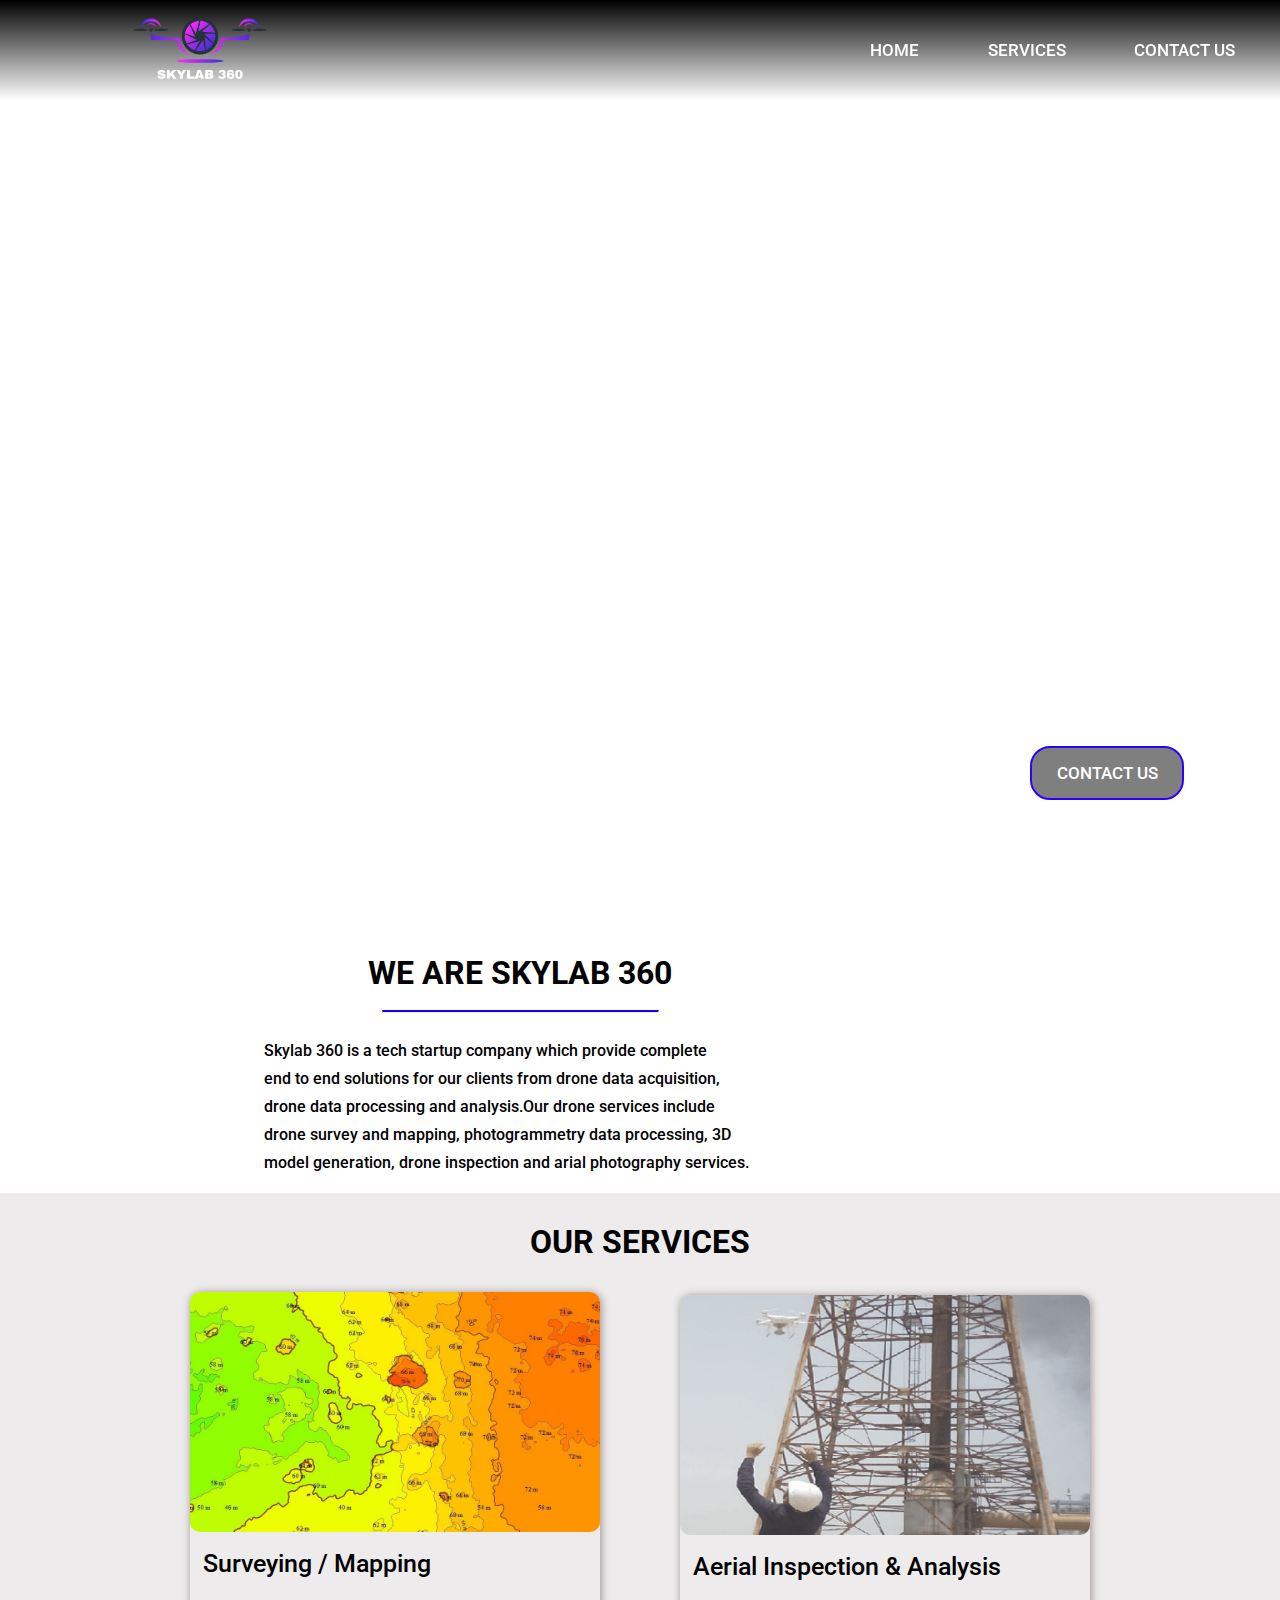
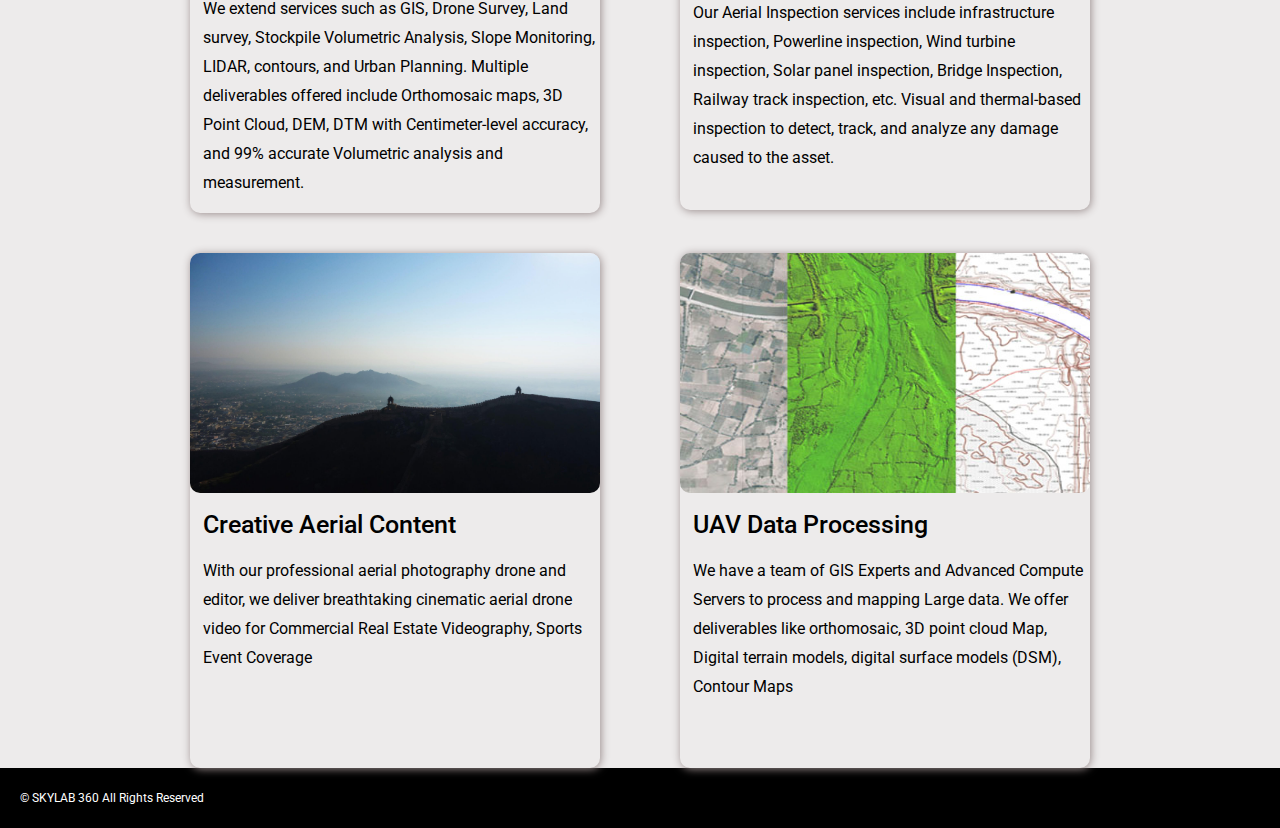
==== index.html @ 53f1190a "skylab360" ====
<!DOCTYPE html>
<html lang="en">
<head>
  <meta charset="UTF-8">
  <meta name="viewport" content="width=device-width, initial-scale=1.0">
  <title>SKYLAB 360</title>

  <link rel="stylesheet" href="body.css">
  <link rel="stylesheet" href="header.css">
  <link rel="stylesheet" href="services.css">
  <link rel="stylesheet" href="footer.css">
  <link rel="stylesheet" href="https://cdnjs.cloudflare.com/ajax/libs/font-awesome/6.5.0/css/all.min.css" integrity="sha512-Avb2QiuDEEvB4bZJYdft2mNjVShBftLdPG8FJ0V7irTLQ8Uo0qcPxh4Plq7G5tGm0rU+1SPhVotteLpBERwTkw==" crossorigin="anonymous" referrerpolicy="no-referrer" />

  <link rel="preconnect" href="https://fonts.googleapis.com">
  <link rel="preconnect" href="https://fonts.gstatic.com" crossorigin>
  <link href="https://fonts.googleapis.com/css2?family=Roboto:wght@400;500;700&display=swap" rel="stylesheet">
 
</head>
<body>
  <div class="container">
   <div class="header">

    <div class="logo-div">
      <img class="logo" src="images-vedios/3ft41.png" alt="">
    </div>

    <div class="links">
    <a class="link active" href="#">HOME</a>
    <a class="link" href="#">SERVICES</a>
    <a class="link" href="#">CONTACT US</a>
    <button onclick='showSidebar()' class="menu-btn"><i class="fa-solid fa-bars"></i></button>
    </div>                                    
   </div>

   <div class="sidebar">
    <button onclick="cancelSidebar()" class="cancel-btn"><i class="fa-solid fa-arrow-right-from-bracket"></i></button>
    <a class="link-clicked " href="#">HOME</a>
    <a class="link-clicked" href="#">SERVICES</a>
    <a class="link-clicked" href="#">CONTACT US</a>
    </div>

   <div class="body-1">

    <video class="bg-video-main" loop autoplay muted>
     <source src="images-vedios/SKYLAB360.SKYLAB360.mp4">
     </video>
     
     <div class="contact-div">
      <a class="contact-txt" href="index.html">CONTACT US</a>
    </div>


   </div>

   <div class="body-2">           

    <div class="about-div">
      <h1 class="about">
      WE ARE SKYLAB 360 
      </h1>
      <hr class="line">
      <p class="about-txt">
        Skylab 360 is a tech startup company which provide complete end to end solutions for our clients from drone data acquisition, drone data processing and analysis.Our drone services include drone survey and mapping, photogrammetry data processing, 3D model generation, drone inspection and arial photography services.
      </p>
      
    </div>


    <div class="drone-image-div">
      <img  class="drone-image"src="https://skyx.co.in/wp-content/uploads/2022/04/About-us-Shape-1.png" alt="">
    </div>

   </div>

   <div class="body-3">

    <div class="service-heading">
      <h1>OUR SERVICES</h1>
    </div>

    <div class="our-services">

      <div class="services">

        

        <div class="service">
          <div class="imag">
            <img class="service-img" src="images-vedios/surveying_mapping.jpg" alt="">
          </div>

          <div class="texts">
          <h1 class="heading">Surveying / Mapping</h1>
          <p class="service-txt">
            We extend services such as GIS, Drone Survey, Land survey, Stockpile Volumetric Analysis, Slope Monitoring, LIDAR, contours, and Urban Planning. Multiple deliverables offered include Orthomosaic maps, 3D Point Cloud, DEM, DTM with Centimeter-level accuracy, and 99% accurate Volumetric analysis and measurement.
          </p>
        </div>
        </div>

        <div class="service">
          <div class="imag">
            <img class="service-img" src="images-vedios/uav-inspection.jpg" alt="">
          </div>

          <div class="texts">
          <h1 class="heading">Aerial Inspection & Analysis</h1>
          <p class="service-txt">
            Our Aerial Inspection services include infrastructure inspection, Powerline inspection, Wind turbine inspection, Solar panel inspection, Bridge Inspection, Railway track inspection, etc. Visual and thermal-based inspection to detect, track, and analyze any damage caused to the asset.
          </p>
        </div>
        </div>

        <div class="service">
          <div class="imag">
            <img class="service-img" src="images-vedios/drone_photography.jpg" alt="">
          </div>

          <div class="texts">
          <h1 class="heading">Creative Aerial Content</h1>
          <p class="service-txt">
            With our professional aerial photography drone and editor, we deliver breathtaking cinematic aerial drone video for Commercial Real Estate Videography, Sports Event Coverage
          </p>
        </div>
        </div>

        <div class="service">
          <div class="imag">
            <img class="service-img" src="images-vedios/data_processing.jpg" alt="">
          </div>

          <div class="texts">
          <h1 class="heading">UAV Data Processing</h1>
          <p class="service-txt">
            We have a team of GIS Experts and Advanced Compute Servers to process and mapping Large data. We offer deliverables like orthomosaic, 3D point cloud Map, Digital terrain models, digital surface models (DSM), Contour Maps
          </p>
        </div>
        </div>

      </div>

   </div>
  </div>

  <div class="footer">
    <p class="cr-txt">&#169;	SKYLAB 360 All Rights Reserved</p>
    <div>
      <a href="#"><i class="fa-brands fa-linkedin"></i></a>
      <a href="#"><i class="fa-brands fa-youtube"></i></a>
      <a href="#"><i class="fa-brands fa-facebook"></i></a>
      <a href="#"><i class="fa-brands fa-instagram"></i></a>
    </div>

  </div>
   

  </div>
  <script src="script.js"></script>
</body>
</html>
---- body.css ----
/*General styles*/
body{
  margin: 0;
  font-family: roboto,arial;
}
.container{
  min-width: 443px;
}

/*body-1 styles*/

.body-1{
  width: 100%;
  height: 100%;
  margin-bottom: 40px;
}
.bg-video-main{
  width: 100%;
  height: 100vh;
  object-fit: cover;
  min-width: 443px;
}
.contact-div{
  width: 150px;
  position: absolute;
  right: 100px;
  bottom: 100px; 
}
.contact-txt{
  width: 100%;
  padding-top: 15px;
  padding-bottom: 15px;
  border-radius: 20px;
  font-weight: 500; 
  font-size: 17px;
  color: #fff;
  display: flex;
  align-items: center;
  justify-content: center;
  background-color: rgba(0, 0, 0, 0.5);
  border: solid 2px #2f00ff;
  text-decoration: none;
}
.contact-txt:hover{
  border: solid 2px #f700ff;
}
/*body 2 starts*/
.body-2{
  width: 100%;
  height: 100%;
  display: flex;
  align-items: center;
  justify-content: center;
}

.about-div{
  padding-left: 160px;
  display: flex;
  align-items: center;
  flex-direction: column;
  max-width: 40%;
}
.about{
  display: block;
  font-weight: 700;
  margin-top: 10px;
  margin-bottom: 10px;
}
.about-txt{
  font-weight: 500;
  font-size: 16px;
  line-height: 28px;
  text-wrap: balance;
}
.line{
  width: 100%;
  border-top: 2px solid #1100ff;
  max-width: 275px;
}
.drone-image-div{
  width: 400px;
}
.drone-image{
  width: 100%;
}
@media(max-width:590px) {
  .contact-div{
    display: none;
  }
  .about-div{
    padding-left: 20px;
  }
}
---- header.css ----
.header{
  height: 100px;
  width: 100%;
  background-image:linear-gradient(0deg,rgba(255, 255, 255, 0.01),rgb(0, 0, 0));
  display: flex;
  align-items: center;
  justify-content: space-between;
  position: fixed;
  left: 0;
  right: 0;
  top: 0;
  z-index: 2;
}
.logo{
   width: 100%;
   height: 100%;
   object-fit: contain;
}
.logo-div{
  width: 400px;
  height: 64px;
}
.links{
  width: 365px;
  height: 64px;
  display: flex;
  align-items: center;
  justify-content: space-between;
  z-index: 1;
  margin-right: 45PX;
}
.link{
 text-decoration: none;
 color: #fff;
 font-weight: 500; 
 font-size: 17px;
}
.link:hover,.link:active{
  color: #f700ff;
}
.link:focus{
  color: #0d00ff;
}
.menu-btn{
  width: 40px;
  height: 30px;
  border: none;
  font-size: 25px;
  color: #fff;
  cursor: pointer;
  background: none;
  display: none;
}
.sidebar{
  position: fixed;
  right: 0;
  top: 0;
  height: 100vh;
  width: 250px;
  z-index: 999;
  background-color: #00000053;
  backdrop-filter: blur(10px);
  box-shadow: -10px 0 10px rgba(0, 0, 0, 0.1);
  display: none;
  flex-direction: column;
  align-items: flex-start;
}
.link-clicked{
  width: 100%;
  height:50px;
  text-decoration: none;
  color: #ffffff;
  font-weight: 500; 
  font-size: 17px;
  display: flex;
  align-items: center;
  justify-content: center;
 }
 .link-clicked:hover,.link-clicked:active{
  background-color: rgb(200, 197, 197);
  color: #000;
}
.cancel-btn{
  width: 40px;
  height: 40px;
  border: none;
  border-radius: 50%;
  margin-left: 15px;
}
@media(max-width:590px){
  .logo-div{
    width: 200px;
  }
  .links{
    align-items: center;
    justify-content: flex-end;
  }
  .link{
    display: none;
  }
  .menu-btn{
    display: block;
    margin-right: 20px;
  }
}
---- services.css ----
.body-3{
  width: 100%;
  background-color: rgb(237 235 235);
  display: flex;
  flex-direction: column;
  align-items: center;
  
}
.service-heading{
  width: 100%;
  display: flex;
  justify-content: center;
  margin-top: 9px;
  margin-bottom: 9px;
}
.our-services{
  max-width: 900px;
}
.services{
  width: 100%;
  display: grid;
  grid-template-columns:1fr 1fr;
  column-gap: 80px;
  row-gap: 40px;
  justify-content: center;
  align-items: center;
 
}
.service{
  display: flex;
  flex-direction: column;
  box-shadow: 1px 1px 8px 0px #998c8c;
  border-radius: 10px;
}
.imag{
  width: 100%;
  height: 240px;

}
.service-img{
  width: 100%;
  height: 100%;
  border-radius: 10px;
}
.texts{
  min-height: 275px;
  padding-left: 13px;
}
.heading{
  font-weight: 500;
  font-size: 25px;
}
.service-txt{
  font-weight: 400;
  line-height: 29px;
}
@media(max-width:581px){
  .our-services{
    max-width: 100%;
  }
  .services{
    grid-template-columns: 1fr;
  }
}
---- footer.css ----
.footer{
  width: 100%;
  height: 60px;
  background-color: black;
  display: flex;
  align-items: center;
  justify-content: space-between;
}
.cr-txt{
  color: #fff;
  font-weight: 400;
  font-size: 12px;
  margin-left: 20px;
}
.fa-instagram,.fa-facebook,.fa-youtube,.fa-linkedin{
  color: #fff;
  font-size: 20px;
  margin-right: 20px;
}
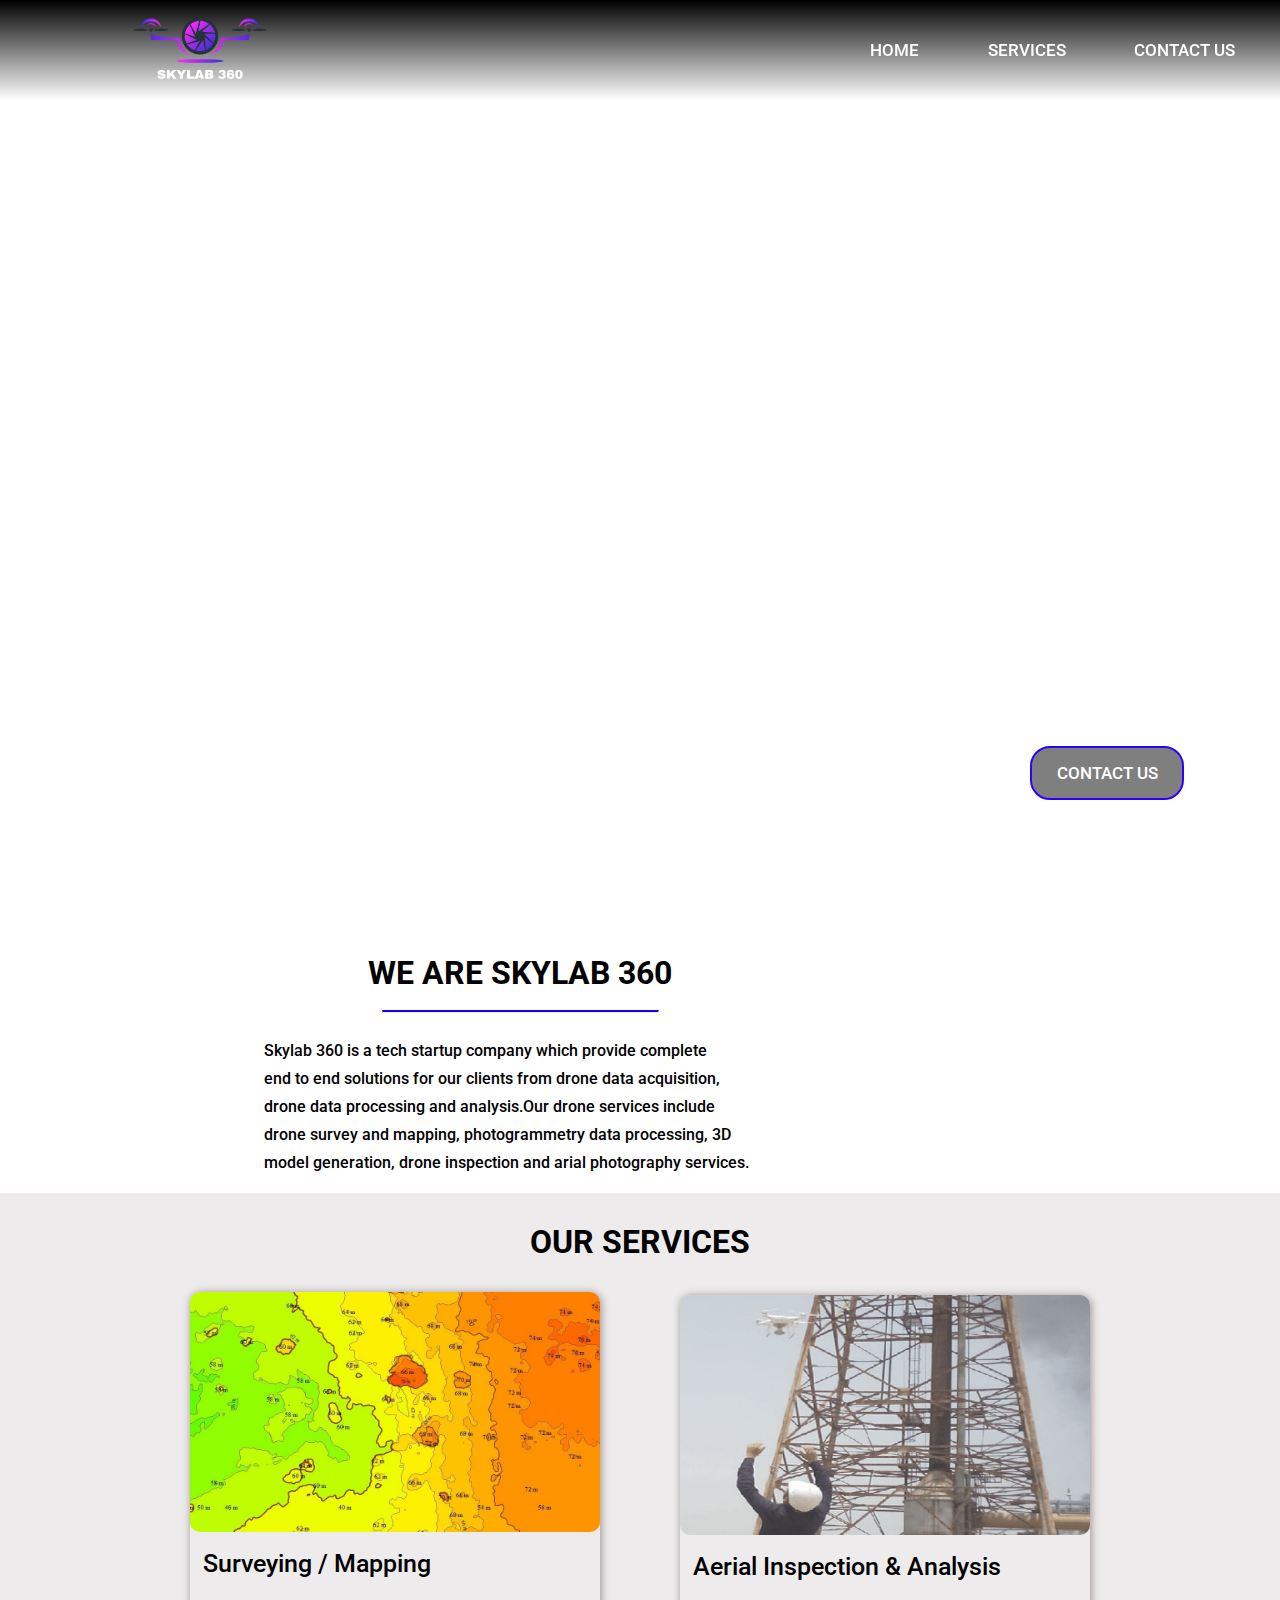
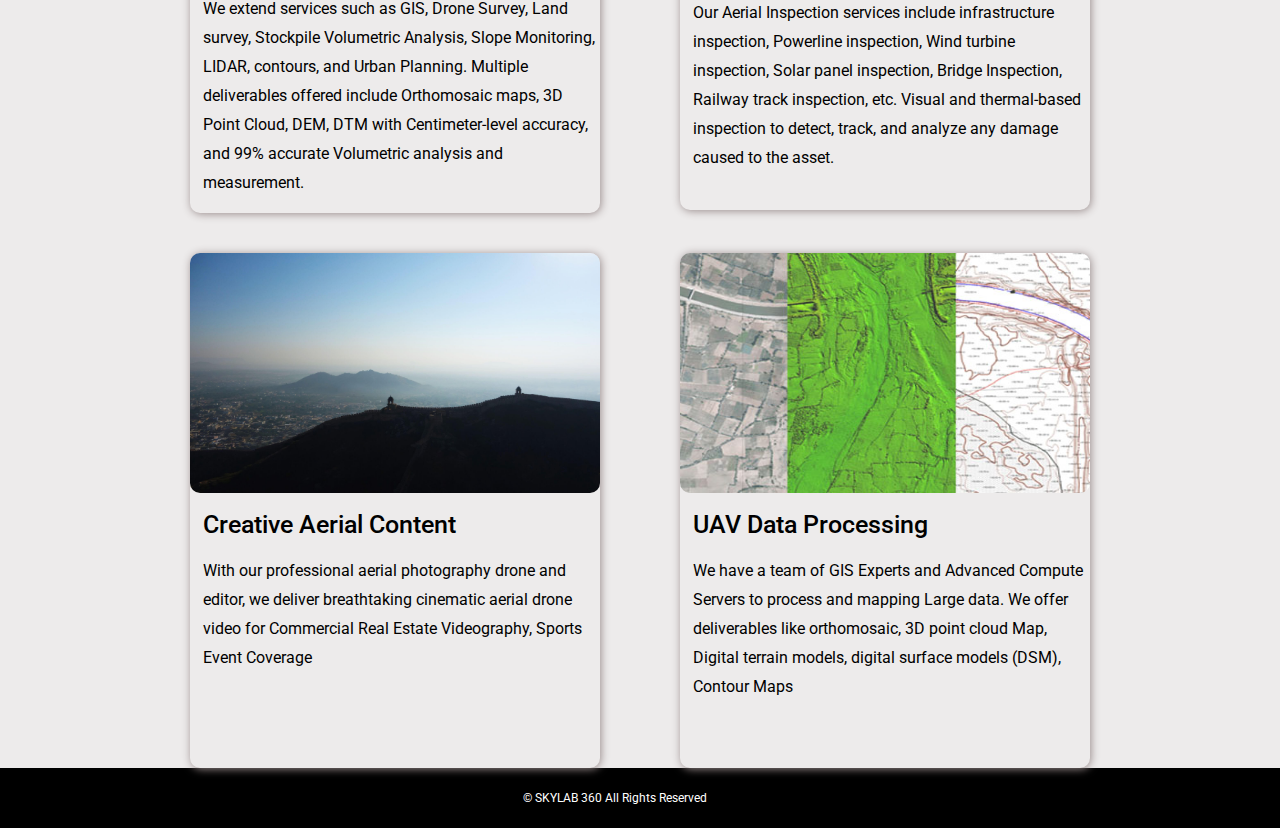
==== commit 2afee2d3: "footer updated" ====
--- a/index.html
+++ b/index.html
@@ -146,7 +146,6 @@
     <div>
       <a href="#"><i class="fa-brands fa-linkedin"></i></a>
       <a href="#"><i class="fa-brands fa-youtube"></i></a>
-      <a href="#"><i class="fa-brands fa-facebook"></i></a>
       <a href="#"><i class="fa-brands fa-instagram"></i></a>
     </div>
 
--- a/footer.css
+++ b/footer.css
@@ -4,13 +4,14 @@
   background-color: black;
   display: flex;
   align-items: center;
-  justify-content: space-between;
+  justify-content: center;
 }
 .cr-txt{
   color: #fff;
   font-weight: 400;
   font-size: 12px;
   margin-left: 20px;
+  margin-right: 10px;
 }
 .fa-instagram,.fa-facebook,.fa-youtube,.fa-linkedin{
   color: #fff;
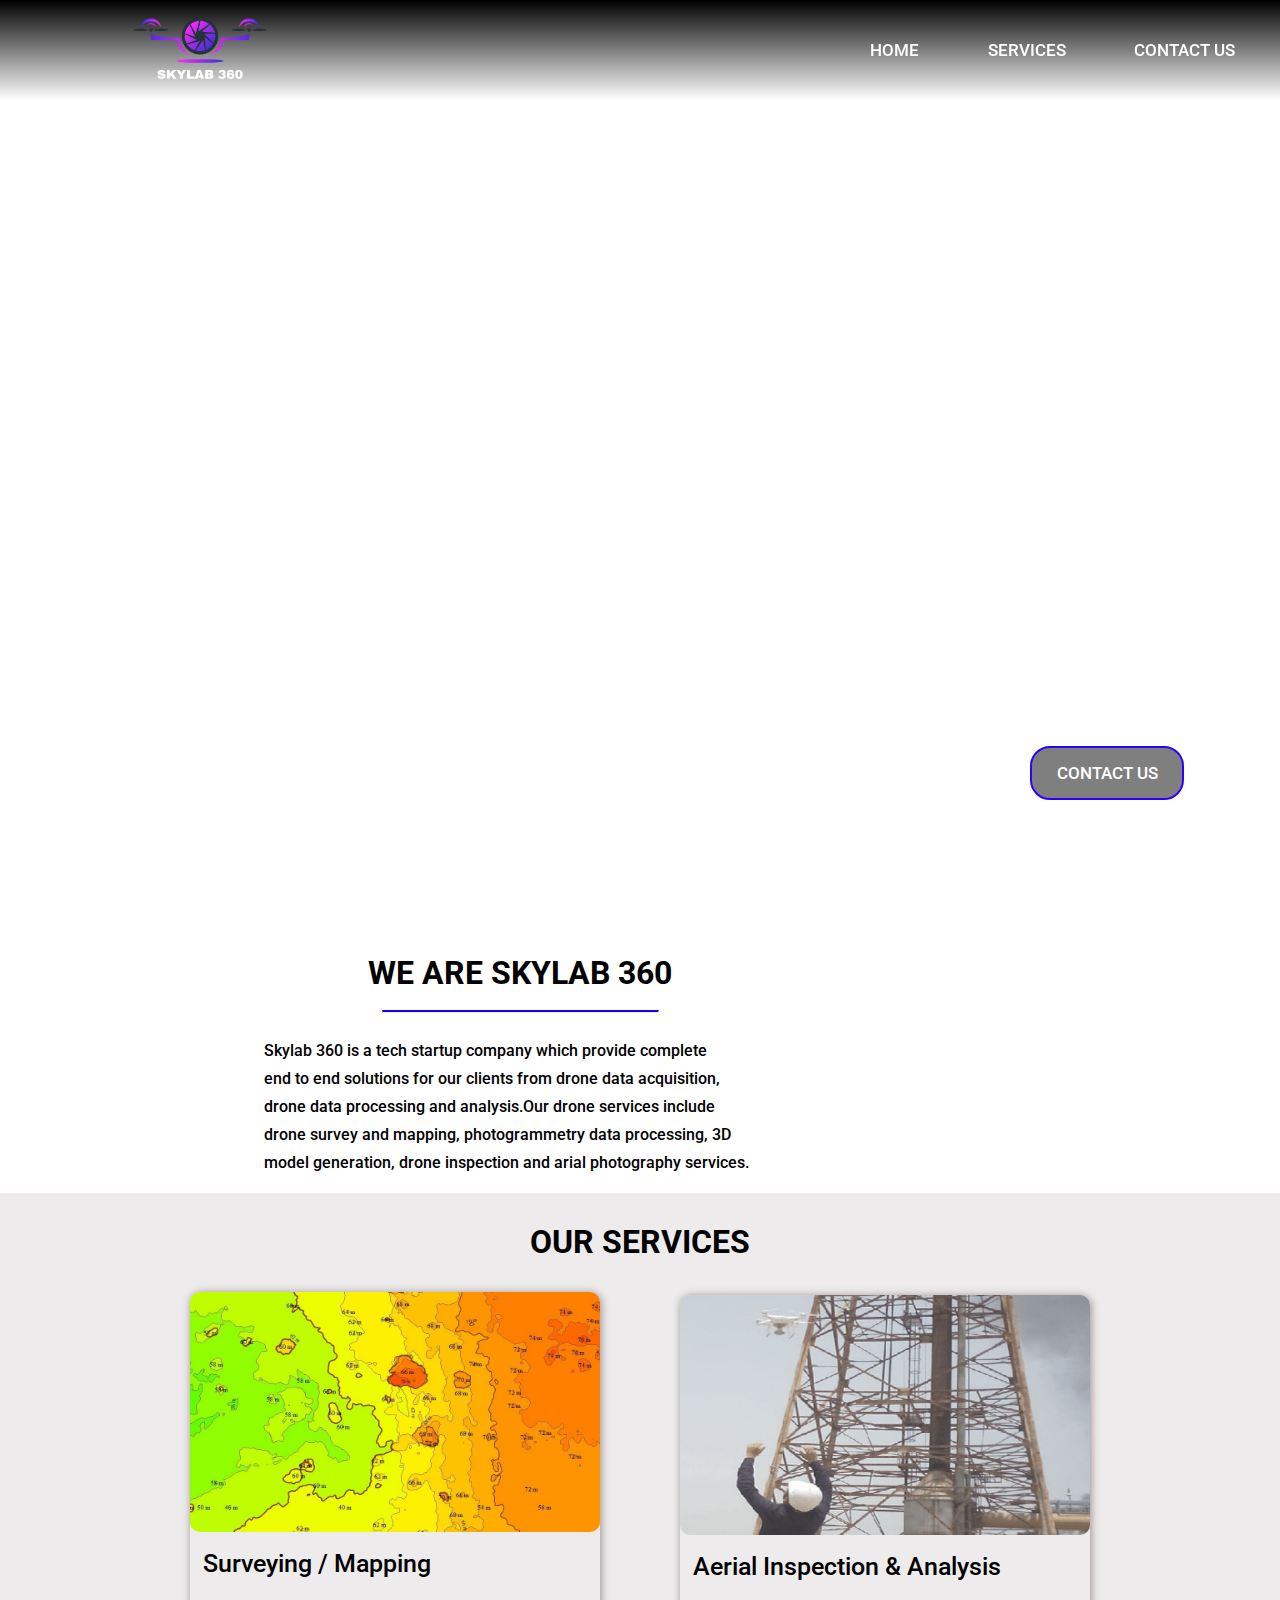
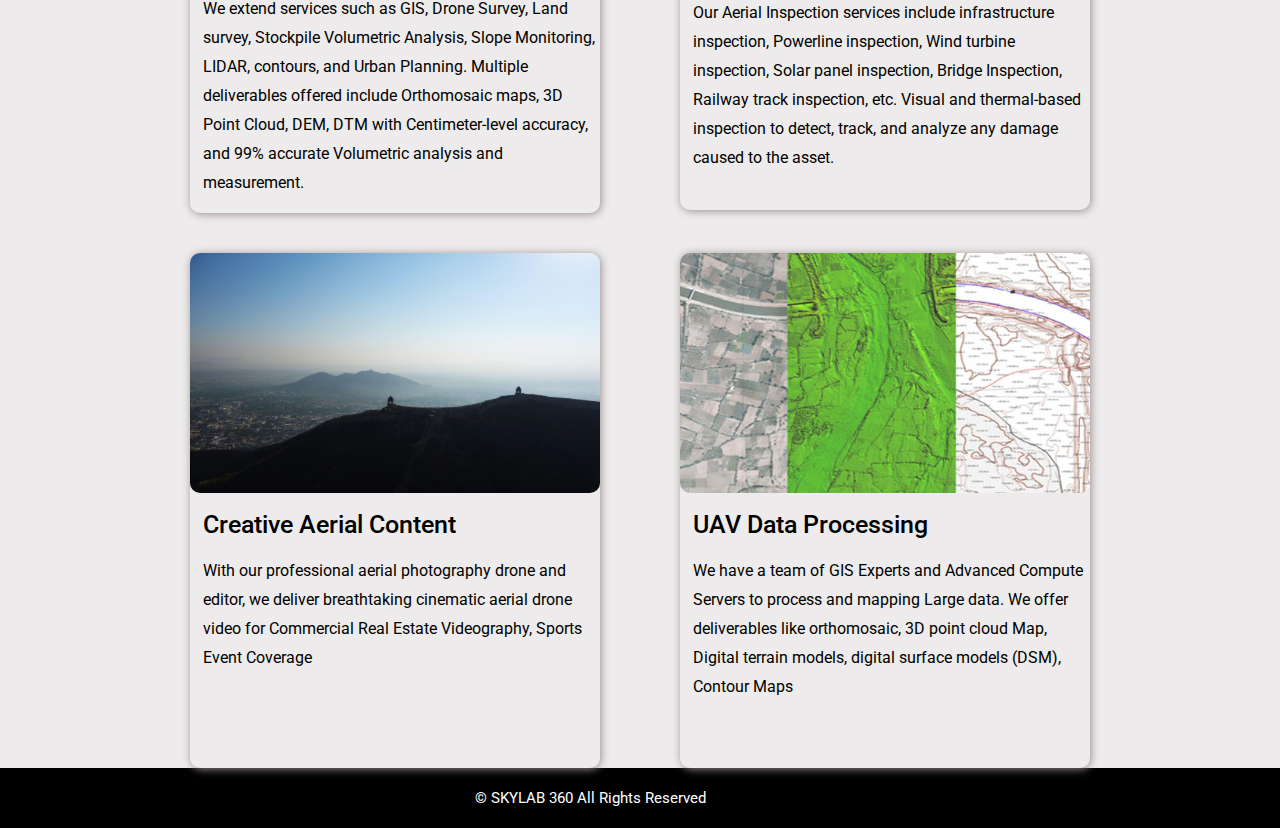
==== commit 633b3f7e: "contact us added" ====
--- a/index.html
+++ b/index.html
@@ -2,14 +2,21 @@
 <html lang="en">
 <head>
   <meta charset="UTF-8">
-  <meta name="viewport" content="width=device-width, initial-scale=1.0">
+  <meta name="viewport" content="width=device-width">
   <title>SKYLAB 360</title>
+
+  <!--links to connect css files-->
 
   <link rel="stylesheet" href="body.css">
   <link rel="stylesheet" href="header.css">
   <link rel="stylesheet" href="services.css">
   <link rel="stylesheet" href="footer.css">
+
+  <!--link to connect icons-->
+
   <link rel="stylesheet" href="https://cdnjs.cloudflare.com/ajax/libs/font-awesome/6.5.0/css/all.min.css" integrity="sha512-Avb2QiuDEEvB4bZJYdft2mNjVShBftLdPG8FJ0V7irTLQ8Uo0qcPxh4Plq7G5tGm0rU+1SPhVotteLpBERwTkw==" crossorigin="anonymous" referrerpolicy="no-referrer" />
+
+  <!--links to connect font styles-->
 
   <link rel="preconnect" href="https://fonts.googleapis.com">
   <link rel="preconnect" href="https://fonts.gstatic.com" crossorigin>
@@ -18,6 +25,7 @@
 </head>
 <body>
   <div class="container">
+     <!--header section-->
    <div class="header">
 
     <div class="logo-div">
@@ -25,19 +33,23 @@
     </div>
 
     <div class="links">
-    <a class="link active" href="#">HOME</a>
-    <a class="link" href="#">SERVICES</a>
-    <a class="link" href="#">CONTACT US</a>
+    <a class="link active" href="index.html">HOME</a>
+    <a class="link" href="services.html">SERVICES</a>
+    <a class="link" href="contactUs.html">CONTACT US</a>
     <button onclick='showSidebar()' class="menu-btn"><i class="fa-solid fa-bars"></i></button>
     </div>                                    
    </div>
 
+     <!--for mobile-->  
+
    <div class="sidebar">
     <button onclick="cancelSidebar()" class="cancel-btn"><i class="fa-solid fa-arrow-right-from-bracket"></i></button>
-    <a class="link-clicked " href="#">HOME</a>
-    <a class="link-clicked" href="#">SERVICES</a>
-    <a class="link-clicked" href="#">CONTACT US</a>
+    <a class="link-clicked " href="index.html">HOME</a>
+    <a class="link-clicked" href="services.html">SERVICES</a>
+    <a class="link-clicked" href="contactUs.html">CONTACT US</a>
     </div>
+
+    <!--body-1 starts-->
 
    <div class="body-1">
 
@@ -46,13 +58,18 @@
      </video>
      
      <div class="contact-div">
-      <a class="contact-txt" href="index.html">CONTACT US</a>
+      <a class="contact-txt" href="contactUs.html">CONTACT US</a>
     </div>
 
 
    </div>
 
-   <div class="body-2">           
+   <!--body-2 starts-->
+
+   <div class="body-2">      
+    
+       <!--about div-->
+
 
     <div class="about-div">
       <h1 class="about">
@@ -72,17 +89,22 @@
 
    </div>
 
+      <!--body-3 starts-->
+
    <div class="body-3">
 
     <div class="service-heading">
       <h1>OUR SERVICES</h1>
     </div>
 
+       <!--services-->
+
+
     <div class="our-services">
 
       <div class="services">
 
-        
+      <!--service 1-->        
 
         <div class="service">
           <div class="imag">
@@ -97,6 +119,8 @@
         </div>
         </div>
 
+        <!--service 2-->
+
         <div class="service">
           <div class="imag">
             <img class="service-img" src="images-vedios/uav-inspection.jpg" alt="">
@@ -110,6 +134,8 @@
         </div>
         </div>
 
+         <!--service 3-->
+
         <div class="service">
           <div class="imag">
             <img class="service-img" src="images-vedios/drone_photography.jpg" alt="">
@@ -122,6 +148,8 @@
           </p>
         </div>
         </div>
+
+        <!--service 4-->
 
         <div class="service">
           <div class="imag">
@@ -141,6 +169,8 @@
    </div>
   </div>
 
+  <!--footer section-->
+
   <div class="footer">
     <p class="cr-txt">&#169;	SKYLAB 360 All Rights Reserved</p>
     <div>
@@ -150,9 +180,11 @@
     </div>
 
   </div>
-   
+  </div>
 
-  </div>
+   <!--to connect scripts--> 
+
   <script src="script.js"></script>
+
 </body>
 </html>--- a/header.css
+++ b/header.css
@@ -100,6 +100,5 @@
   }
   .menu-btn{
     display: block;
-    margin-right: 20px;
   }
 }--- a/services.css
+++ b/services.css
@@ -61,4 +61,63 @@
   .services{
     grid-template-columns: 1fr;
   }
+  .service-d{
+    flex-direction: column-reverse;
+  }
+  .d-txt{
+    width: 100%;
+  }
+  .d-image{
+    width: 100%;
+  }
+}
+.d-container{
+  padding-top: 100px;
+  width: 100%;
+}
+.d-services{
+  width: 100%;
+  display: flex;
+  flex-direction: column;
+  row-gap: 10px;
+  align-items: center;
+  justify-content: center;
+
+}
+.service-d{
+  max-width: 900px;
+  display: flex;
+  box-shadow: 1px 1px 8px 0px #998c8c;
+  padding: 20px 20px;  
+  border-radius: 10px;
+}
+.d-txt{
+  flex: 1;
+}
+.d-image-div{
+  flex: 1;
+ 
+}
+.d-image{
+  width: 100%;
+  border-radius: 20px;
+}
+.enquire{
+  width: 150px;
+  
+}
+.enquire-txt{
+  width: 100%;
+  padding-top: 15px;
+  padding-bottom: 15px;
+  border-radius: 20px;
+  font-weight: 500; 
+  font-size: 17px;
+  color: #fff;
+  display: flex;
+  align-items: center;
+  justify-content: center;
+  background-color: #2f00ff;
+  border: none;
+  text-decoration: none;
 }--- a/footer.css
+++ b/footer.css
@@ -9,12 +9,19 @@
 .cr-txt{
   color: #fff;
   font-weight: 400;
-  font-size: 12px;
+  font-size: 15px;
   margin-left: 20px;
-  margin-right: 10px;
+  margin-right:60px;
 }
 .fa-instagram,.fa-facebook,.fa-youtube,.fa-linkedin{
   color: #fff;
   font-size: 20px;
   margin-right: 20px;
 }
+@media(max-width:320px){
+  .cr-txt{
+    margin-right:19px;
+    margin-left: 6px;
+    font-size: 11px;
+  }
+}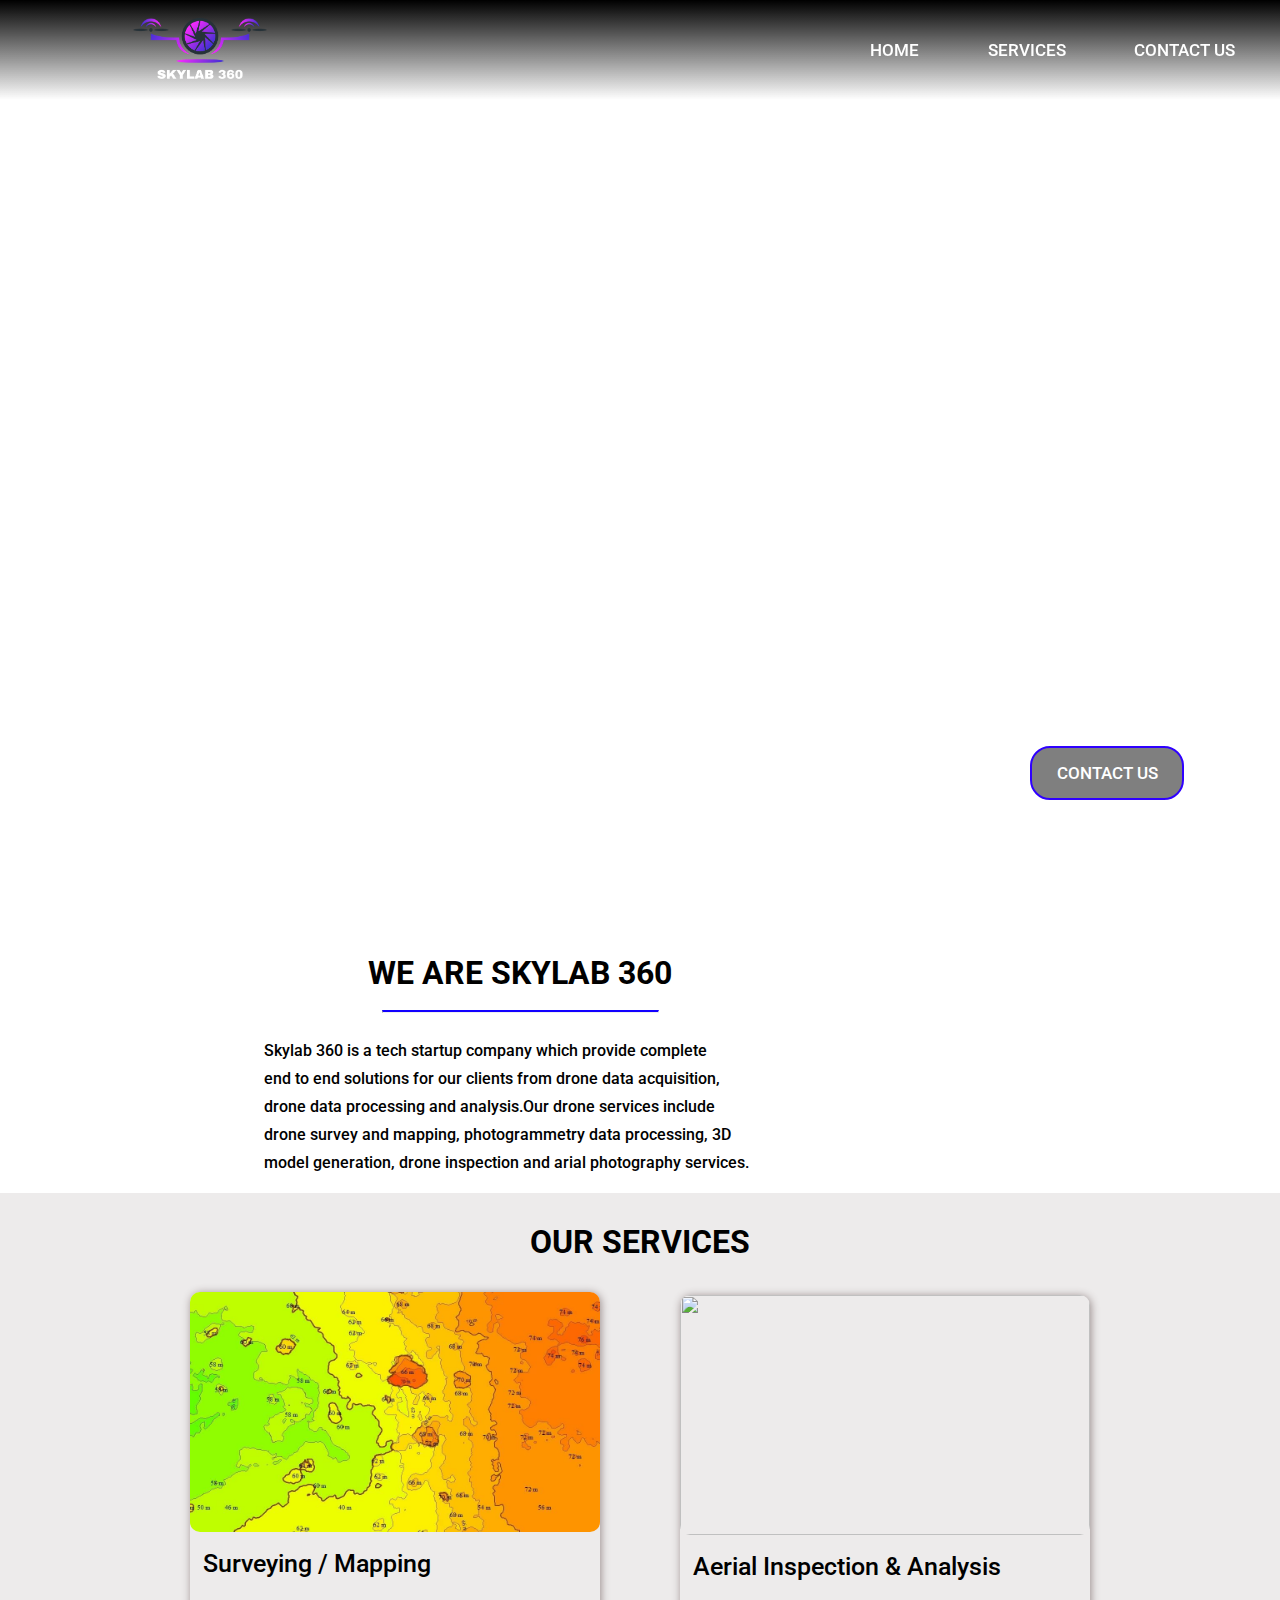
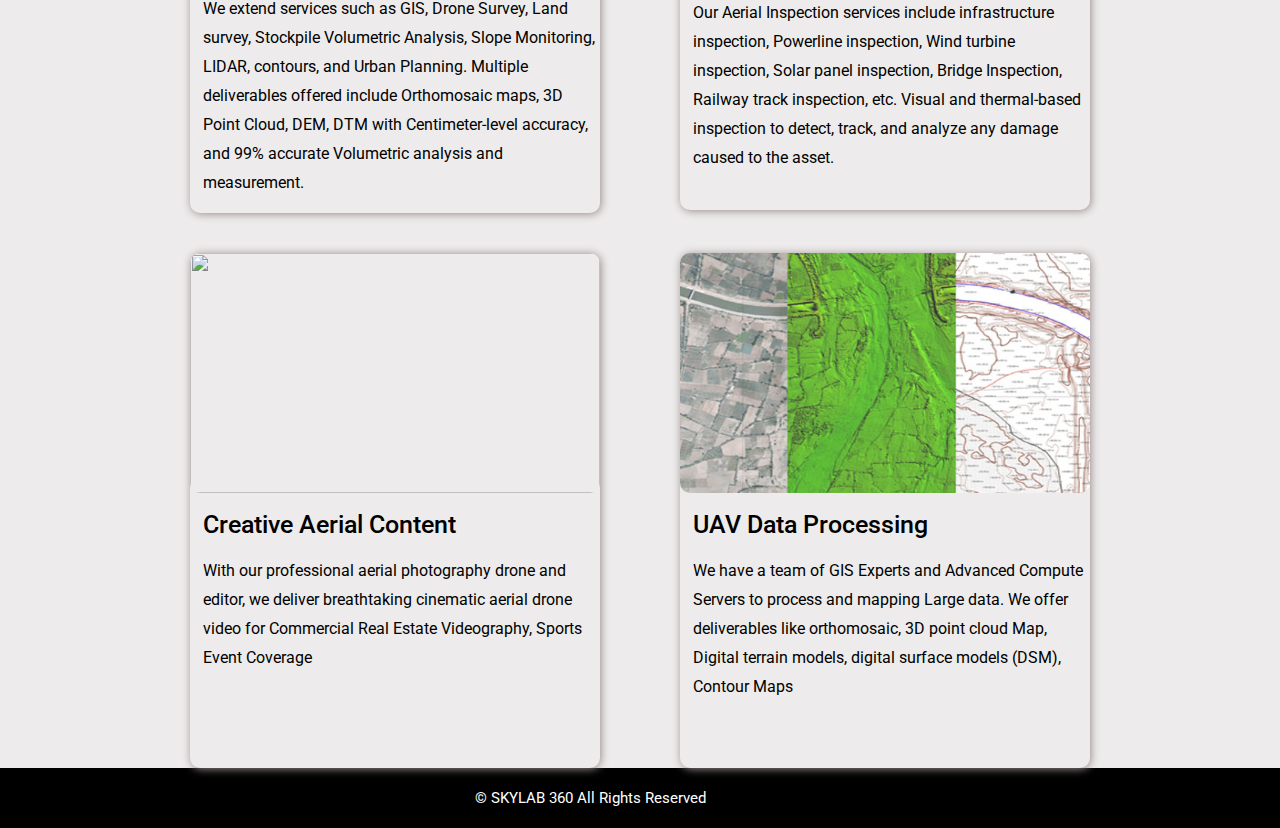
==== commit a9a9f182: "new contents added" ====
--- a/index.html
+++ b/index.html
@@ -21,7 +21,7 @@
   <link rel="preconnect" href="https://fonts.googleapis.com">
   <link rel="preconnect" href="https://fonts.gstatic.com" crossorigin>
   <link href="https://fonts.googleapis.com/css2?family=Roboto:wght@400;500;700&display=swap" rel="stylesheet">
- 
+  
 </head>
 <body>
   <div class="container">
@@ -123,7 +123,7 @@
 
         <div class="service">
           <div class="imag">
-            <img class="service-img" src="images-vedios/uav-inspection.jpg" alt="">
+            <img class="service-img" src="images-vedios/arialinspection.jpeg" alt="">
           </div>
 
           <div class="texts">
@@ -138,7 +138,7 @@
 
         <div class="service">
           <div class="imag">
-            <img class="service-img" src="images-vedios/drone_photography.jpg" alt="">
+            <img class="service-img" src="images-vedios/arialcontent.jpeg" alt="">
           </div>
 
           <div class="texts">
@@ -173,10 +173,10 @@
 
   <div class="footer">
     <p class="cr-txt">&#169;	SKYLAB 360 All Rights Reserved</p>
-    <div>
-      <a href="#"><i class="fa-brands fa-linkedin"></i></a>
-      <a href="#"><i class="fa-brands fa-youtube"></i></a>
-      <a href="#"><i class="fa-brands fa-instagram"></i></a>
+    <div class="footer-icons">
+      <a class="social" href="#"><i class="fa-brands fa-linkedin"></i></a>
+      <a class="social" href="#"><i class="fa-brands fa-youtube"></i></a>
+      <a class="social" href="https://wa.me/918301083231"><i class="fa-brands fa-instagram"></i></a>
     </div>
 
   </div>
--- a/body.css
+++ b/body.css
@@ -90,4 +90,4 @@
   .about-div{
     padding-left: 20px;
   }
-}+}
--- a/header.css
+++ b/header.css
@@ -55,7 +55,6 @@
   position: fixed;
   right: 0;
   top: 0;
-  height: 100vh;
   width: 250px;
   z-index: 999;
   background-color: #00000053;
--- a/services.css
+++ b/services.css
@@ -1,3 +1,4 @@
+
 .body-3{
   width: 100%;
   background-color: rgb(237 235 235);
@@ -50,52 +51,42 @@
   font-weight: 500;
   font-size: 25px;
 }
+
+/*services page styles*/
+
+.d-container{
+  width: 100%;
+  padding-top: 100px;
+}
 .service-txt{
   font-weight: 400;
   line-height: 29px;
 }
-@media(max-width:581px){
-  .our-services{
-    max-width: 100%;
-  }
-  .services{
-    grid-template-columns: 1fr;
-  }
-  .service-d{
-    flex-direction: column-reverse;
-  }
-  .d-txt{
-    width: 100%;
-  }
-  .d-image{
-    width: 100%;
-  }
-}
-.d-container{
-  padding-top: 100px;
-  width: 100%;
-}
+
 .d-services{
   width: 100%;
   display: flex;
   flex-direction: column;
-  row-gap: 10px;
+  row-gap: 100px;
+  justify-content: center;
   align-items: center;
-  justify-content: center;
-
 }
 .service-d{
-  max-width: 900px;
+  max-width: 1100px;
   display: flex;
-  box-shadow: 1px 1px 8px 0px #998c8c;
-  padding: 20px 20px;  
-  border-radius: 10px;
+  box-shadow: 5px 5px 30px 0px #464444bc;
+  padding-right: 20px;
+  padding-top: 20px;
+  padding-bottom: 20px;  
+  border-radius: 25px;
 }
 .d-txt{
   flex: 1;
+  padding-left: 20px;
 }
 .d-image-div{
   flex: 1;
+  padding-left: 20px;
  
 }
 .d-image{
@@ -120,4 +111,26 @@
   background-color: #2f00ff;
   border: none;
   text-decoration: none;
+}
+
+
+@media(max-width:581px){
+  .our-services{
+    max-width: 100%;
+  }
+  .services{
+    grid-template-columns: 1fr;
+  }
+  .service-d{
+    flex-direction: column-reverse;
+  }
+  .right{
+    flex-direction: column;
+  }
+  .d-txt{
+    width: 100%;
+  }
+  .d-image{
+    width: 100%;
+  }
 }--- a/footer.css
+++ b/footer.css
@@ -18,10 +18,10 @@
   font-size: 20px;
   margin-right: 20px;
 }
-@media(max-width:320px){
+@media(max-width:445px){
   .cr-txt{
     margin-right:19px;
     margin-left: 6px;
     font-size: 11px;
-  }
-}+  } 
+}
